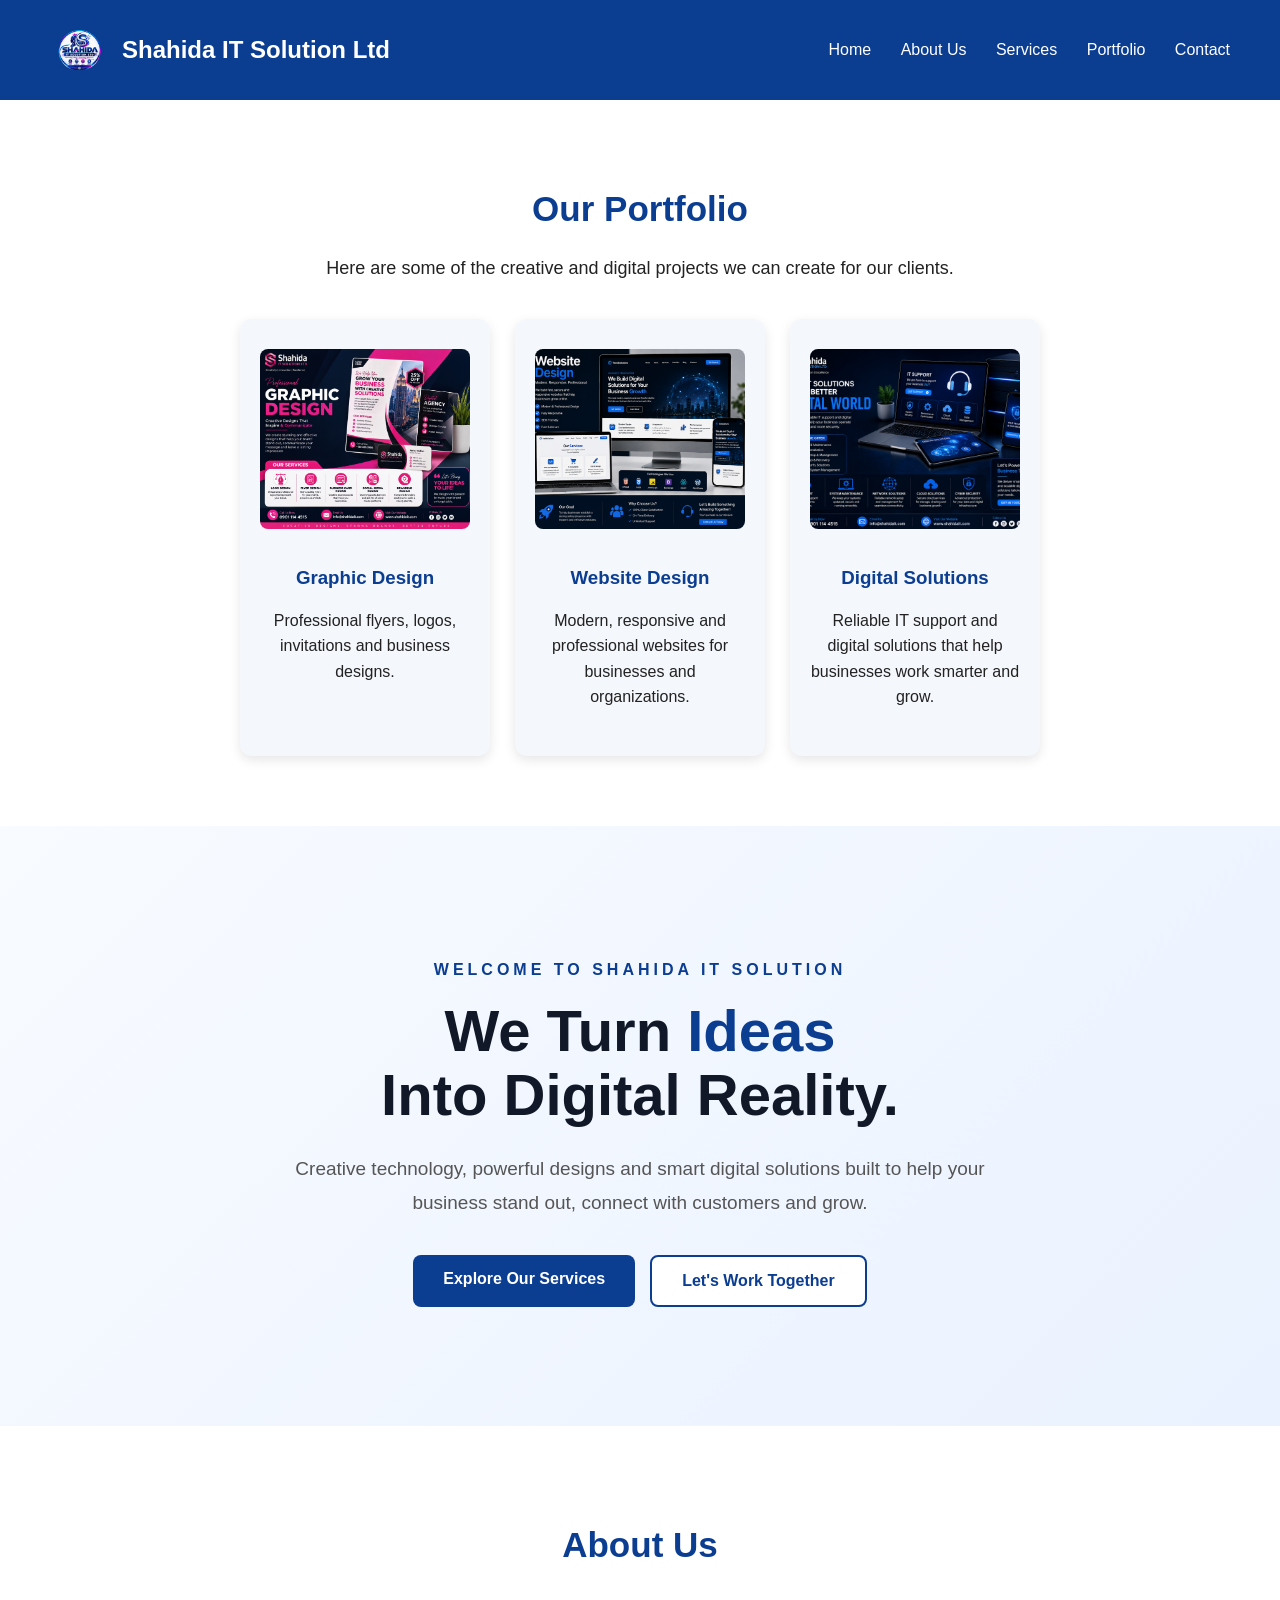
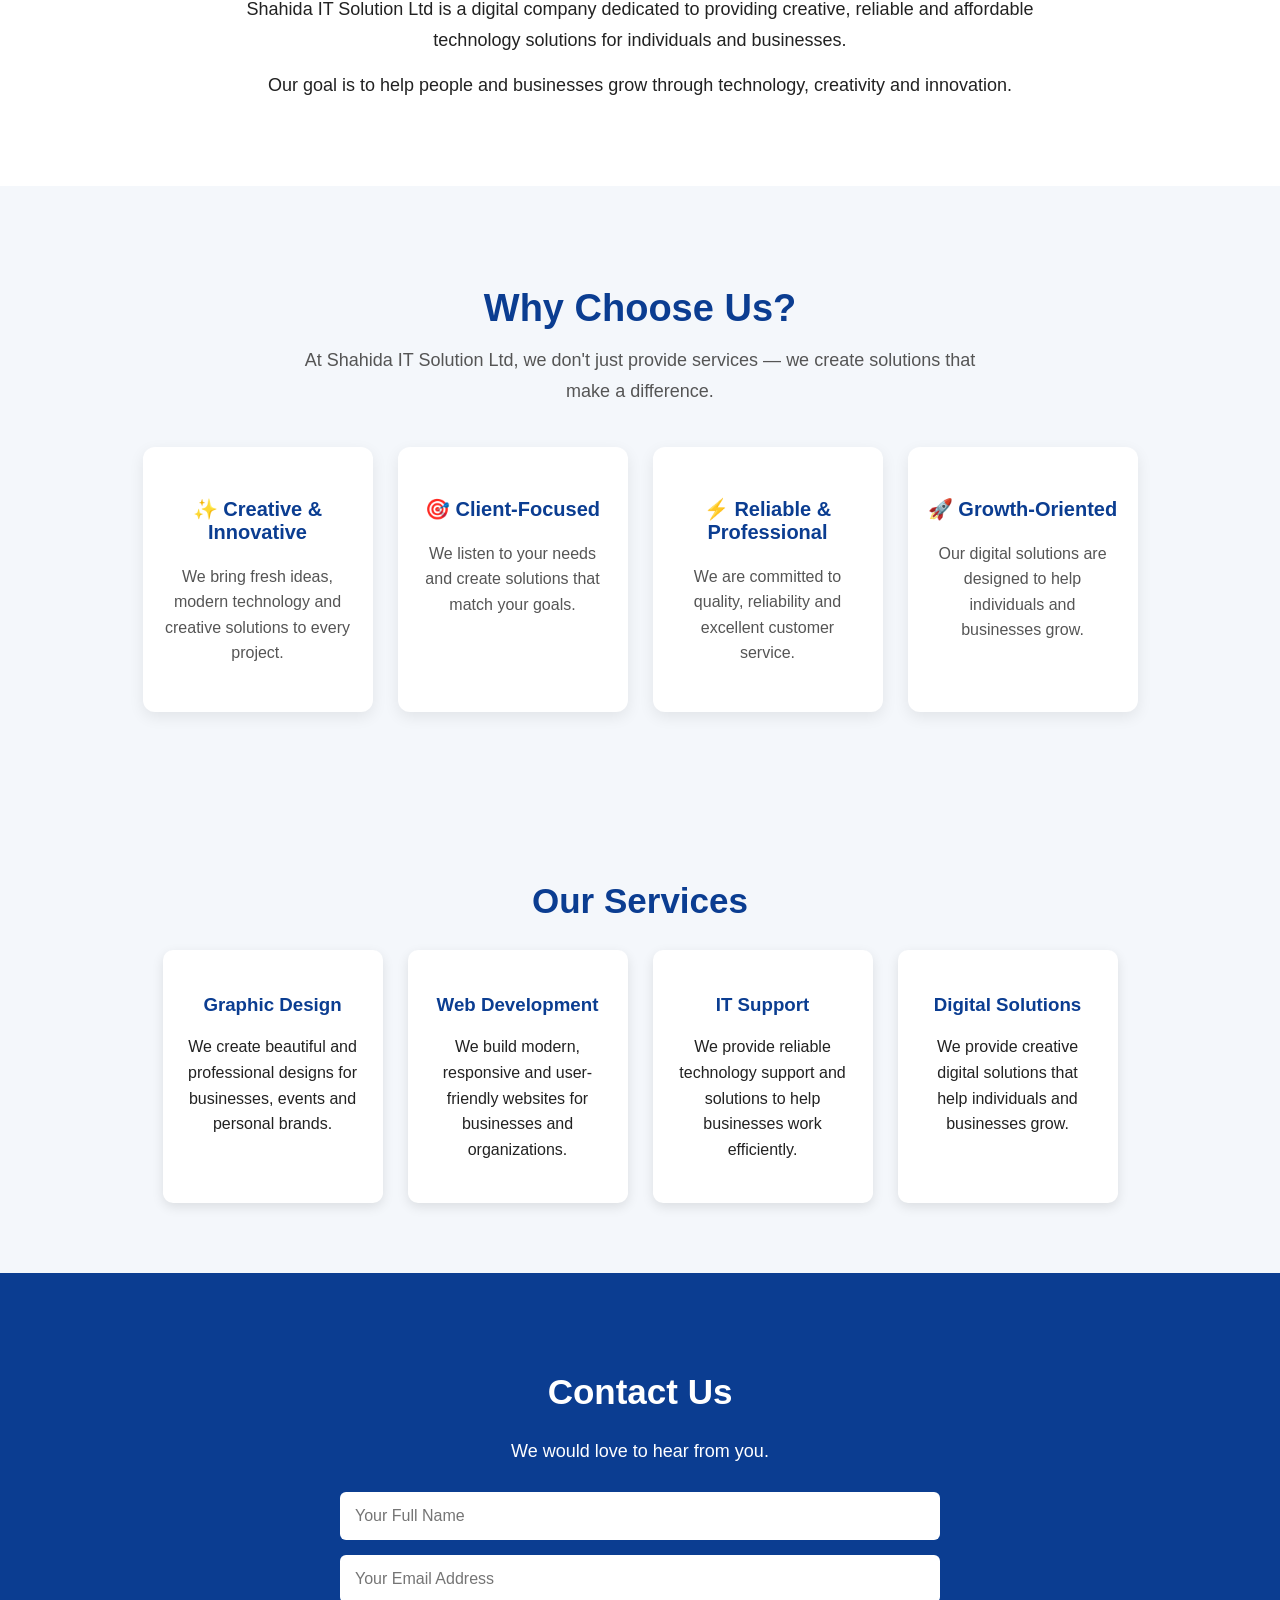
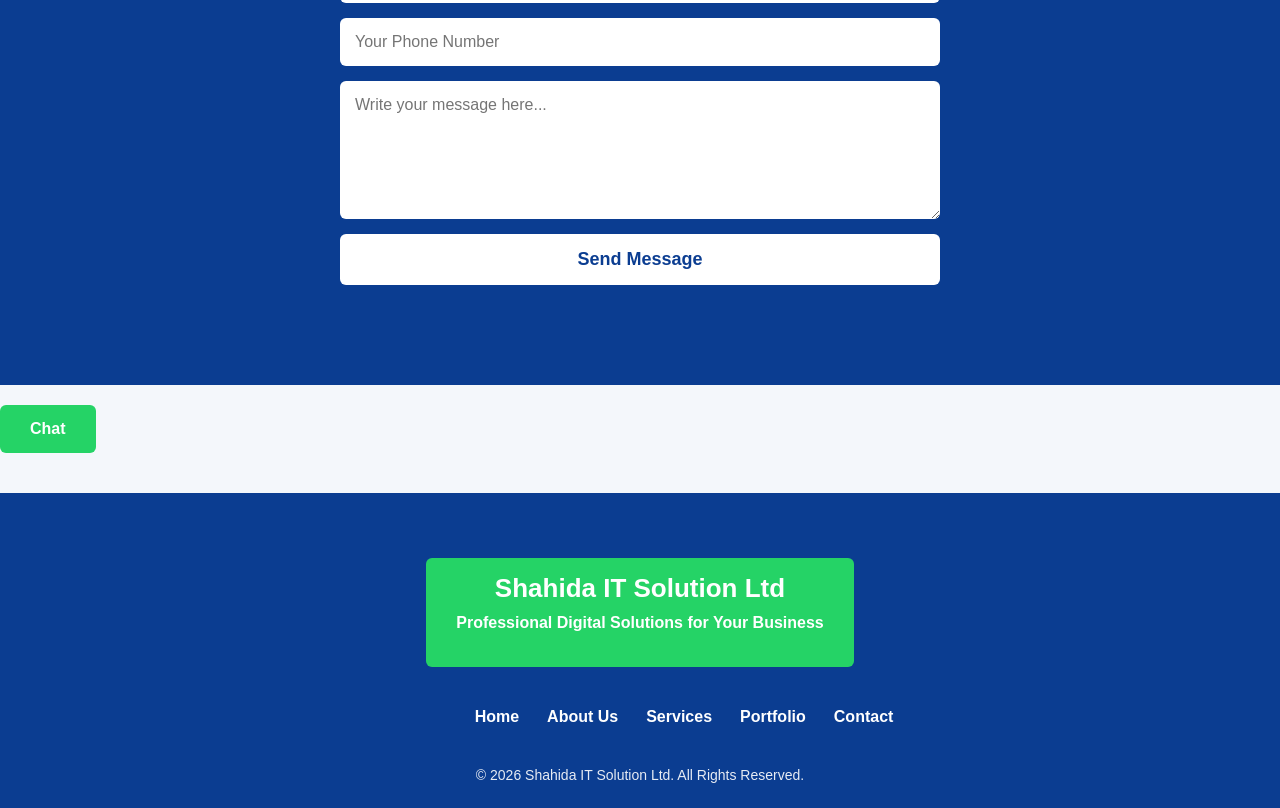
==== index.html @ b550fce8 "Add files via upload" ====
<!DOCTYPE html>
<html lang="en">

<head>
    <meta charset="UTF-8">
    <meta name="viewport" content="width=device-width, initial-scale=1.0">

    <title>Shahida IT Solution Ltd</title>
    <link rel="stylesheet" href="style.css">
</head>

<body>

    <header>

    <div class="logo-area">
        <img src="logo.png" alt="Shahida IT Solution Ltd Logo">
        <h1>Shahida IT Solution Ltd</h1>
    </div>
    </div>

<button class="menu-btn" onclick="toggleMenu()">☰</button>

</nav>

    <nav>
    <a href="#">Home</a>
    <a href="#about">About Us</a>
    <a href="#services">Services</a>
    <a href="#portfolio">Portfolio</a>
    <a href="#contact">Contact</a>
</nav>

</header>
<section class="portfolio" id="portfolio">

    <h2>Our Portfolio</h2>

    <p class="portfolio-intro">
        Here are some of the creative and digital projects
        we can create for our clients.
    </p>

    <div class="portfolio-container">

        <div class="portfolio-box">
    <img src="design1.png" alt="Shahida IT Solution Graphic Design">

    <h3>Graphic Design</h3>

    <p>
        Professional flyers, logos, invitations and
        business designs.
    </p>
</div>

        <div class="portfolio-box">
    <img src="website.png" alt="Shahida IT Solution Website Design">

    <h3>Website Design</h3>

    <p>
        Modern, responsive and professional websites
        for businesses and organizations.
    </p>
</div>

        <div class="portfolio-box">
    <img src="digital.png" alt="Shahida IT Solution Digital Solutions">

    <h3>Digital Solutions</h3>

    <p>
        Reliable IT support and digital solutions
        that help businesses work smarter and grow.
    </p>
</div>

</section>

<section class="hero">

    <div class="hero-content">

        <p class="hero-small">
            WELCOME TO SHAHIDA IT SOLUTION
        </p>

        <h2>
            We Turn <span>Ideas</span><br>
            Into Digital Reality.
        </h2>

        <p class="hero-description">
            Creative technology, powerful designs and smart digital
            solutions built to help your business stand out,
            connect with customers and grow.
        </p>

        <div class="hero-buttons">

            <a href="#services" class="hero-btn">
                Explore Our Services
            </a>

            <a href="#contact" class="hero-outline-btn">
                Let's Work Together
            </a>

        </div>

    </div>

</section>

    <section class="about" id="about">

    <h2>About Us</h2>

    <p>
        Shahida IT Solution Ltd is a digital company dedicated
        to providing creative, reliable and affordable technology
        solutions for individuals and businesses.
    </p>

    <p>
        Our goal is to help people and businesses grow through
        technology, creativity and innovation.
    </p>

</section>
    <section class="why-us">

    <h2>Why Choose Us?</h2>

    <p class="why-intro">
        At Shahida IT Solution Ltd, we don't just provide services —
        we create solutions that make a difference.
    </p>

    <div class="why-container">

        <div class="why-box">
            <h3>✨ Creative & Innovative</h3>
            <p>
                We bring fresh ideas, modern technology and
                creative solutions to every project.
            </p>
        </div>

        <div class="why-box">
            <h3>🎯 Client-Focused</h3>
            <p>
                We listen to your needs and create solutions
                that match your goals.
            </p>
        </div>

        <div class="why-box">
            <h3>⚡ Reliable & Professional</h3>
            <p>
                We are committed to quality, reliability
                and excellent customer service.
            </p>
        </div>

        <div class="why-box">
            <h3>🚀 Growth-Oriented</h3>
            <p>
                Our digital solutions are designed to help
                individuals and businesses grow.
            </p>
        </div>

    </div>

</section>

    <section class="services" id="services">

        <h2>Our Services</h2>

        <div class="service-container">

            <div class="service-box">
                <h3>Graphic Design</h3>
                <p>
                    We create beautiful and professional designs
                    for businesses, events and personal brands.
                </p>
            </div>

            <div class="service-box">
                <h3>Web Development</h3>
                <p>
                    We build modern, responsive and user-friendly
                    websites for businesses and organizations.
                </p>
            </div>

       
            <div class="service-box">
                <h3>IT Support</h3>
                <p>
                    We provide reliable technology support and
                    solutions to help businesses work efficiently.
                </p>
            </div>

             <div class="service-box">
                <h3>Digital Solutions</h3>
                <p>
                    We provide creative digital solutions that help
                    individuals and businesses grow.
                </p>
            </div>

        </div>

    </section>

    <section class="contact" id="contact">

    <h2>Contact Us</h2>

    <p>We would love to hear from you.</p>

    <form class="contact-form" onsubmit="sendToWhatsApp(event)">

        <input type="text" placeholder="Your Full Name" required>

        <input type="email" placeholder="Your Email Address" required>

        <input type="tel" placeholder="Your Phone Number">

        <textarea placeholder="Write your message here..." rows="6" required></textarea>

        <button type="submit">Send Message</button>

    </form>

</section>

<a href="https://wa.me/2349011114515"
   class="whatsapp-btn"
   target="_blank">
    Chat
    <script>
function sendToEmail(event) {
    event.preventDefault();

    const name = document.querySelector('input[type="text"]').value;
    const email = document.querySelector('input[type="email"]').value;
    const phone = document.querySelector('input[type="tel"]').value;
    const message = document.querySelector('textarea').value;

    const subject = "New Message from Shahida IT Solution Website";

    const body =
        "Name: " + name + "\n" +
        "Email: " + email + "\n" +
        "Phone: " + phone + "\n\n" +
        "Message:\n" + message;

    window.location.href =
        "mailto:aishaibrahimnasir3@gmail.com" +
        "?subject=" + encodeURIComponent(subject) +
        "&body=" + encodeURIComponent(body);
}
</script>

</script>

<script>
function sendToWhatsApp(event) {
    event.preventDefault();

    const name = document.querySelector('input[placeholder="Your Full Name"]').value;
    const email = document.querySelector('input[placeholder="Your Email Address"]').value;
    const phone = document.querySelector('input[placeholder="Your Phone Number"]').value;
    const message = document.querySelector('textarea').value;

    const whatsappNumber = "2349011144515";

    const text =
        "Hello Shahida IT Solution Ltd!%0A%0A" +
        "Name: " + encodeURIComponent(name) + "%0A" +
        "Email: " + encodeURIComponent(email) + "%0A" +
        "Phone: " + encodeURIComponent(phone) + "%0A%0A" +
        "Message: " + encodeURIComponent(message);

    window.open(
        "https://wa.me/" + whatsappNumber + "?text=" + text,
        "_blank"
    );
}
</script>
</body>
<footer class="footer">

    <h3>Shahida IT Solution Ltd</h3>

    <p>Professional Digital Solutions for Your Business</p>

    <div class="footer-links">
        <a href="#home">Home</a>
        <a href="#about">About Us</a>
        <a href="#services">Services</a>
        <a href="#portfolio">Portfolio</a>
        <a href="#contact">Contact</a>
    </div>

    <p class="copyright">
        © 2026 Shahida IT Solution Ltd. All Rights Reserved.
    </p>

</footer>

<script>
function toggleMenu() {
    const nav = document.querySelector("nav");
    nav.classList.toggle("active");
}
</script>

</body>
</html>
---- style.css ----
* {
    box-sizing: border-box;
}

body {
    margin: 0;
    font-family: Arial, sans-serif;
    background: #f4f7fb;
    color: #222;
}

/* HEADER */
header {
    background: #0b3d91;
    color: white;
    padding: 20px 50px;
    display: flex;
    justify-content: space-between;
    align-items: center;
}

header h1 {
    margin: 0;
    font-size: 26px;
}

nav a {
    color: white;
    text-decoration: none;
    margin-left: 25px;
    font-size: 16px;
}

nav a:hover {
    text-decoration: underline;
    /* STICKY NAVIGATION */
header {
    position: sticky;
    top: 0;
    z-index: 1000;
}
}

/* HOME */
.hero {
    text-align: center;
    padding: 100px 20px;
    background: white;
}

.welcome {
    color: #0b3d91;
    font-size: 18px;
    font-weight: bold;
    letter-spacing: 4px;
}
/* BEAUTIFUL HERO SECTION */

.hero {
    min-height: 600px;
    display: flex;
    align-items: center;
    justify-content: center;
    text-align: center;
    padding: 80px 20px;
    background: linear-gradient(135deg, #f8fbff, #eaf2ff);
}

.hero-content {
    max-width: 900px;
}

.hero-small {
    color: #0b3d91;
    font-size: 16px;
    font-weight: bold;
    letter-spacing: 4px;
    margin-bottom: 20px;
}

.hero h2 {
    font-size: 58px;
    line-height: 1.1;
    color: #111827;
    margin: 0 0 25px;
}

.hero h2 span {
    color: #0b3d91;
}

.hero-description {
    max-width: 720px;
    margin: 0 auto;
    font-size: 19px;
    line-height: 1.8;
    color: #555;
}

.hero-buttons {
    margin-top: 35px;
    display: flex;
    justify-content: center;
    gap: 15px;
    flex-wrap: wrap;
}

.hero-btn,
.hero-outline-btn {
    display: inline-block;
    padding: 15px 30px;
    border-radius: 8px;
    text-decoration: none;
    font-weight: bold;
    transition: 0.3s;
}

.hero-btn {
    background: #0b3d91;
    color: white;
}

.hero-btn:hover {
    transform: translateY(-3px);
}

.hero-outline-btn {
    border: 2px solid #0b3d91;
    color: #0b3d91;
    background: white;
}

.hero-outline-btn:hover {
    background: #0b3d91;
    color: white;
}

/* ABOUT */
.about {
    background: white;
    text-align: center;
    padding: 70px 20px;
}

.about h2,
.services h2,
.contact h2 {
    color: #0b3d91;
    font-size: 35px;
}

.about p {
    max-width: 800px;
    margin: 15px auto;
    font-size: 18px;
    line-height: 1.7;
}

/* SERVICES */
.services {
    text-align: center;
    padding: 70px 20px;
}

.service-container {
    display: flex;
    justify-content: center;
    gap: 25px;
    flex-wrap: wrap;
}

.service-box {
    background: white;
    width: 220px;
    padding: 25px;
    border-radius: 10px;
    box-shadow: 0 4px 12px rgba(0, 0, 0, 0.1);
}

.service-box h3 {
    color: #0b3d91;
}

.service-box p {
    line-height: 1.6;
}

/* CONTACT */
.contact {
    text-align: center;
    padding: 70px 20px;
    background: #0b3d91;
    color: white;
}

.contact h2 {
    color: white;
}

.contact p {
    font-size: 18px;
}

.whatsapp-btn {
    display: inline-block;
    align-self: flex-start;
    width: fit-content;
    height: auto;
    margin-top: 20px;
    padding: 15px 30px;
    background: #25D366;
    color: white;
    text-decoration: none;
    border-radius: 6px;
    font-weight: bold;
}


/* MOBILE */
@media (max-width: 768px) {

    header {
        padding: 20px;
    }

    nav a {
        font-size: 14px;
    }

    .hero {
        padding: 60px 20px;
    }

    .hero h2 {
        font-size: 38px;
    }

    .hero-description {
        font-size: 16px;
    }

    .hero {
        min-height: 500px;
    }
@media (max-width: 768px) {
    }

    @media (max-width: 768px) {

    header {
        padding: 20px;
        flex-direction: column;
        text-align: center;
    }
    }

    header h1 {
        margin-bottom: 20px;
    }

    nav a {
        display: inline-block;
        margin: 5px;
        font-size: 14px;
    }

    .hero {
        padding: 60px 20px;
    }

    .hero h2 {
        font-size: 32px;
    }

    .hero p {
        font-size: 17px;
    }

    .service-container {
        flex-direction: column;
        align-items: center;
    }

    .service-box {
        width: 80%;
    }
}
.logo-area {
    display: flex;
    align-items: center;
    gap: 12px;
}

.logo-area img {
    width: 60px;
    height: 60px;
    object-fit: contain;
}

.logo-area h1 {
    font-size: 24px;
}
/* PORTFOLIO */

.portfolio {
    text-align: center;
    padding: 70px 20px;
    background: white;
}

.portfolio h2 {
    color: #0b3d91;
    font-size: 35px;
}

.portfolio-intro {
    font-size: 18px;
    margin-bottom: 40px;
}

.portfolio-container {
    display: flex;
    justify-content: center;
    gap: 25px;
    flex-wrap: wrap;
}

.portfolio-box {
    width: 250px;
    padding: 30px 20px;
    background: #f4f7fb;
    border-radius: 12px;
    box-shadow: 0 4px 12px rgba(0, 0, 0, 0.1);
}

.portfolio-box h3 {
    color: #0b3d91;
}

.portfolio-box p {
    line-height: 1.6;
}
portfolio-box img {
    width: 100%;
    height: 180px;
    object-fit: cover;
    border-radius: 8px;
    margin-bottom: 15px;
}
.portfolio-box img {
    width: 100%;
    height: 180px;
    object-fit: cover;
    border-radius: 8px;
    margin-bottom: 15px;
}
/* CONTACT FORM */

.contact-form {
    max-width: 600px;
    margin: 30px auto;
    display: flex;
    flex-direction: column;
    gap: 15px;
}

.contact-form input,
.contact-form textarea {
    width: 100%;
    padding: 15px;
    border: none;
    border-radius: 6px;
    font-size: 16px;
    font-family: Arial, sans-serif;
    box-sizing: border-box;
}

.contact-form textarea {
    resize: vertical;
}

.contact-form input:focus,
.contact-form textarea:focus {
    outline: 3px solid #25D366;
}

.contact-form button {
    padding: 15px;
    border: none;
    border-radius: 6px;
    background: white;
    color: #0b3d91;
    font-size: 18px;
    font-weight: bold;
    cursor: pointer;
}

.contact-form button:hover {
    background: #25D366;
    color: white;
}
/* WHY CHOOSE US */

.why-us {
    padding: 70px 20px;
    text-align: center;
    background: #f4f7fb;
}

.why-us h2 {
    font-size: 38px;
    color: #0b3d91;
    margin-bottom: 15px;
}

.why-intro {
    max-width: 700px;
    margin: 0 auto 40px;
    font-size: 18px;
    line-height: 1.7;
    color: #555;
}

.why-container {
    display: flex;
    justify-content: center;
    gap: 25px;
    flex-wrap: wrap;
}

.why-box {
    width: 230px;
    padding: 30px 20px;
    background: white;
    border-radius: 12px;
    box-shadow: 0 5px 15px rgba(0, 0, 0, 0.08);
}

.why-box h3 {
    color: #0b3d91;
    font-size: 20px;
}

.why-box p {
    line-height: 1.6;
    color: #555;
}
.footer {
    background: #0b3d91;
    color: white;
    text-align: center;
    padding: 45px 20px 25px;
    margin-top: 40px;
    width: 100%;
    box-sizing: border-box;
}

.footer h3 {
    background: transparent !important;
    color: white;
    font-size: 26px;
    margin: 0 0 10px;
    padding: 0;
}

.footer p {
    background: transparent !important;
    color: white;
    font-size: 16px;
    margin: 0 0 20px;
    padding: 0;
}

.footer-links {
    display: flex;
    justify-content: center;
    align-items: center;
    gap: 28px;
    flex-wrap: wrap;
    margin: 25px 0;
}

.footer-links a {
    background: transparent !important;
    color: white;
    text-decoration: none;
    font-weight: bold;
}

.footer-links a:hover {
    color: #25d366;
}

.footer .copyright {
    background: transparent !important;
    font-size: 14px;
    margin: 25px 0 0;
    opacity: 0.9;
}
/* SMOOTH SCROLLING */
html {
    scroll-behavior: smooth;
}
header {
    position: fixed !important;
    top: 0 !important;
    left: 0 !important;
    width: 100% !important;
    z-index: 9999 !important;
    box-sizing: border-box;
}
body {
    padding-top: 90px;
}
.menu-btn {
    display: none;
    background: transparent;
    border: none;
    color: white;
    font-size: 30px;
    cursor: pointer;
}
/* MOBILE NAVIGATION */
@media (max-width: 768px) {

    .menu-btn {
        display: block;
    }

    nav {
        display: none;
        flex-direction: column;
        width: 100%;
        text-align: center;
    }

    nav.active {
        display: flex;
    }

    header {
        flex-wrap: wrap;
    }

    nav a {
        margin: 10px 0;
    }
}
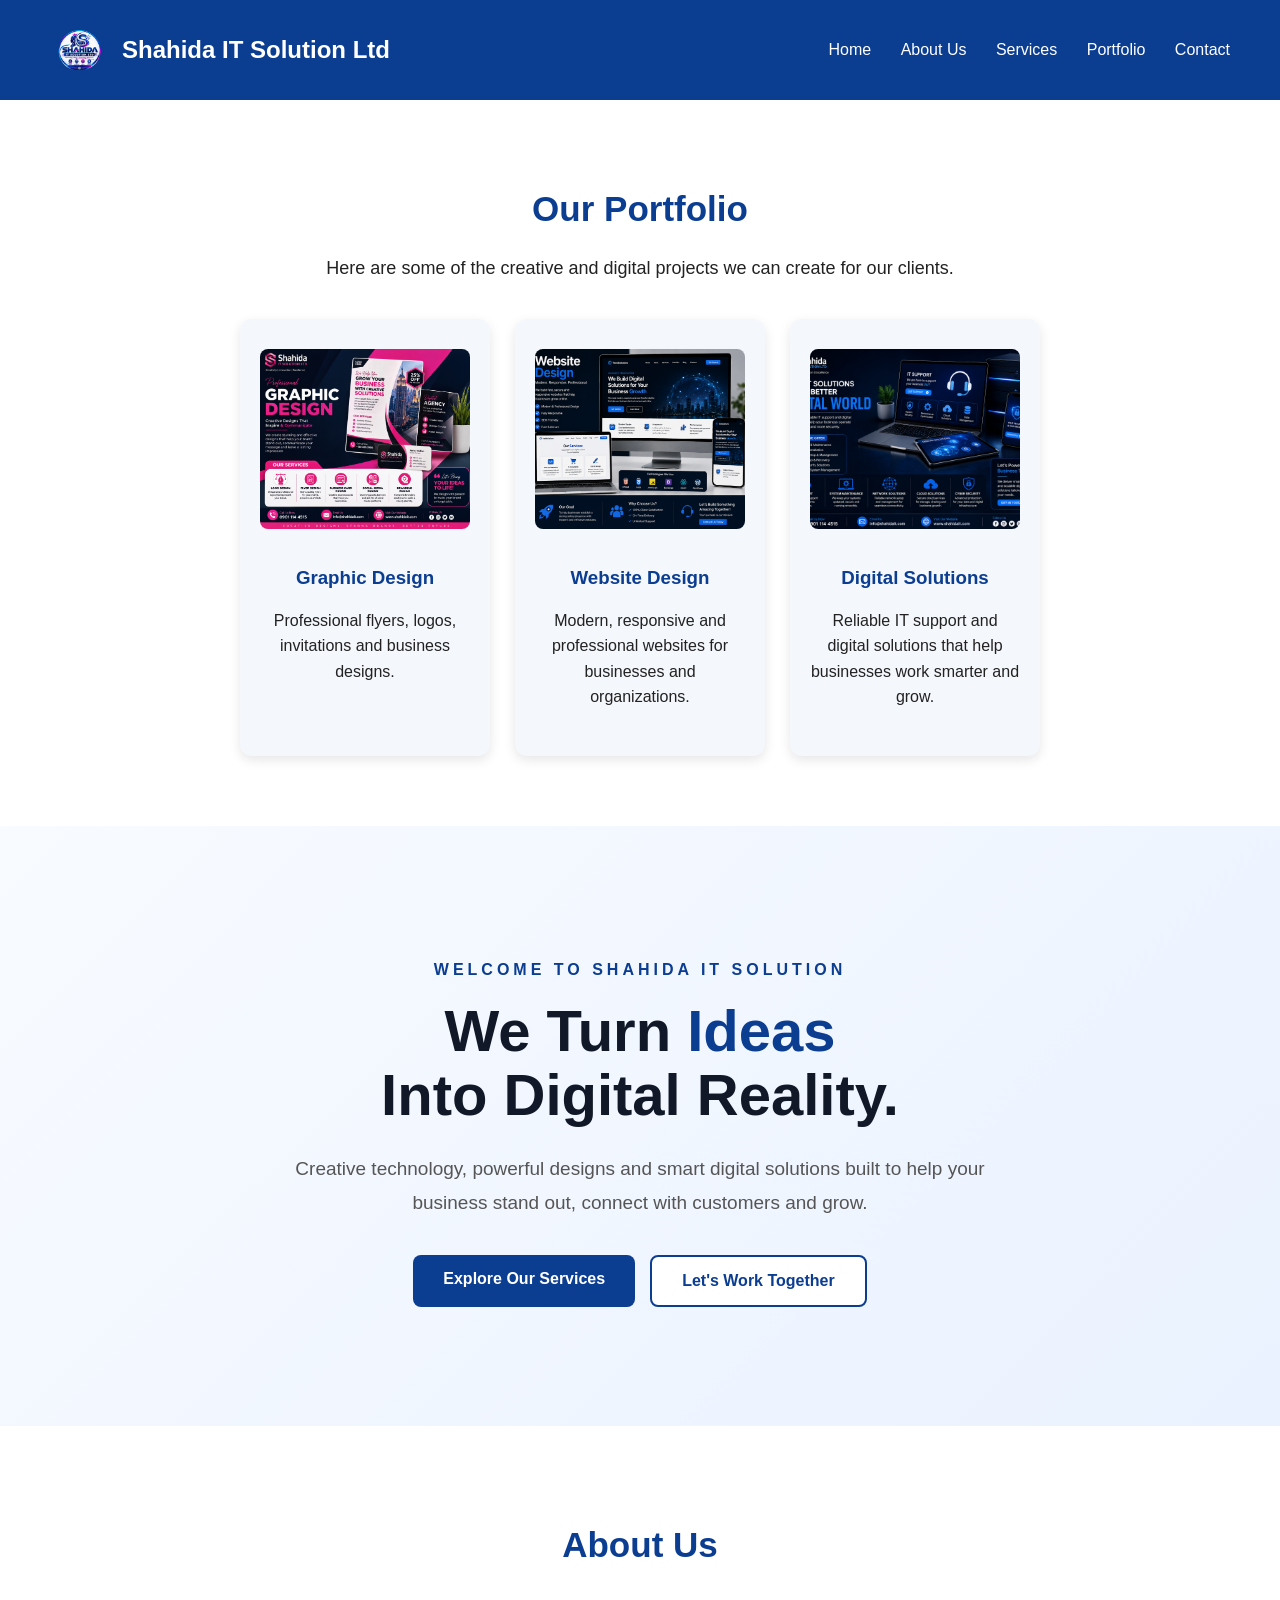
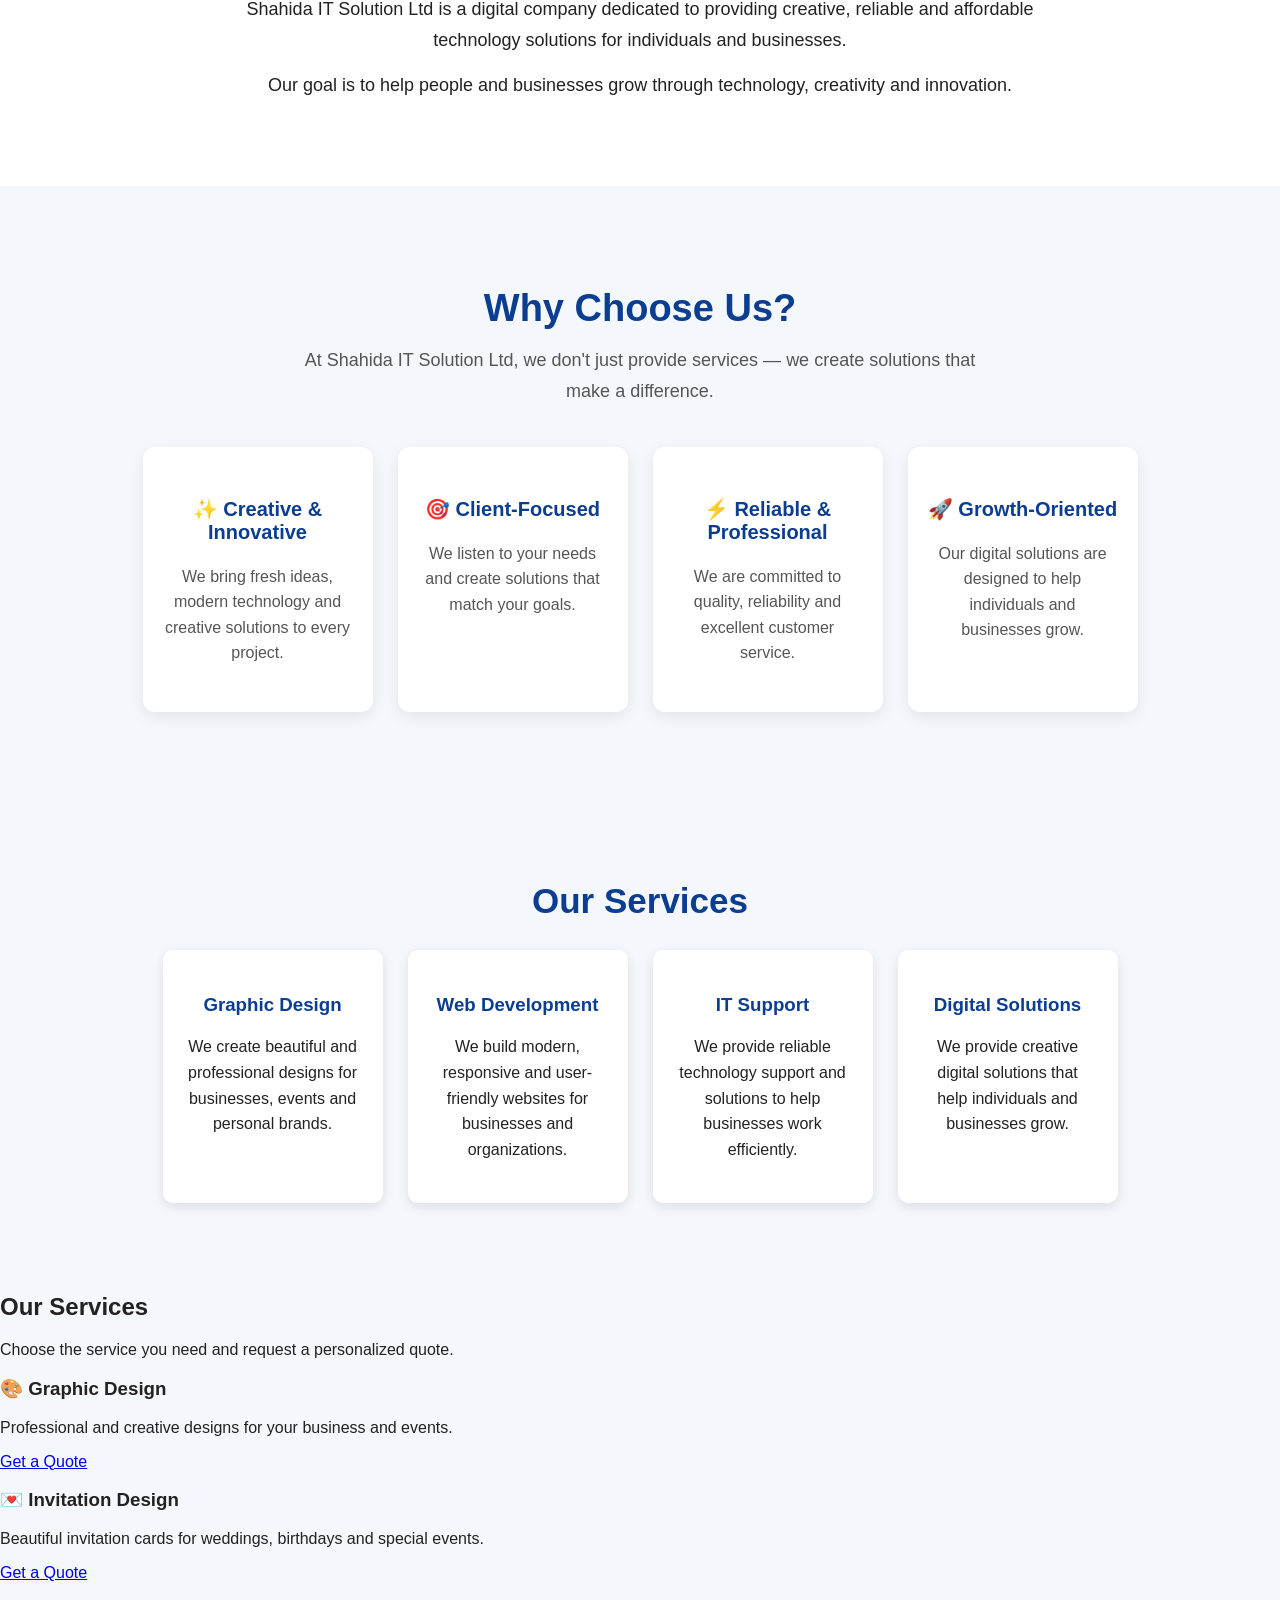
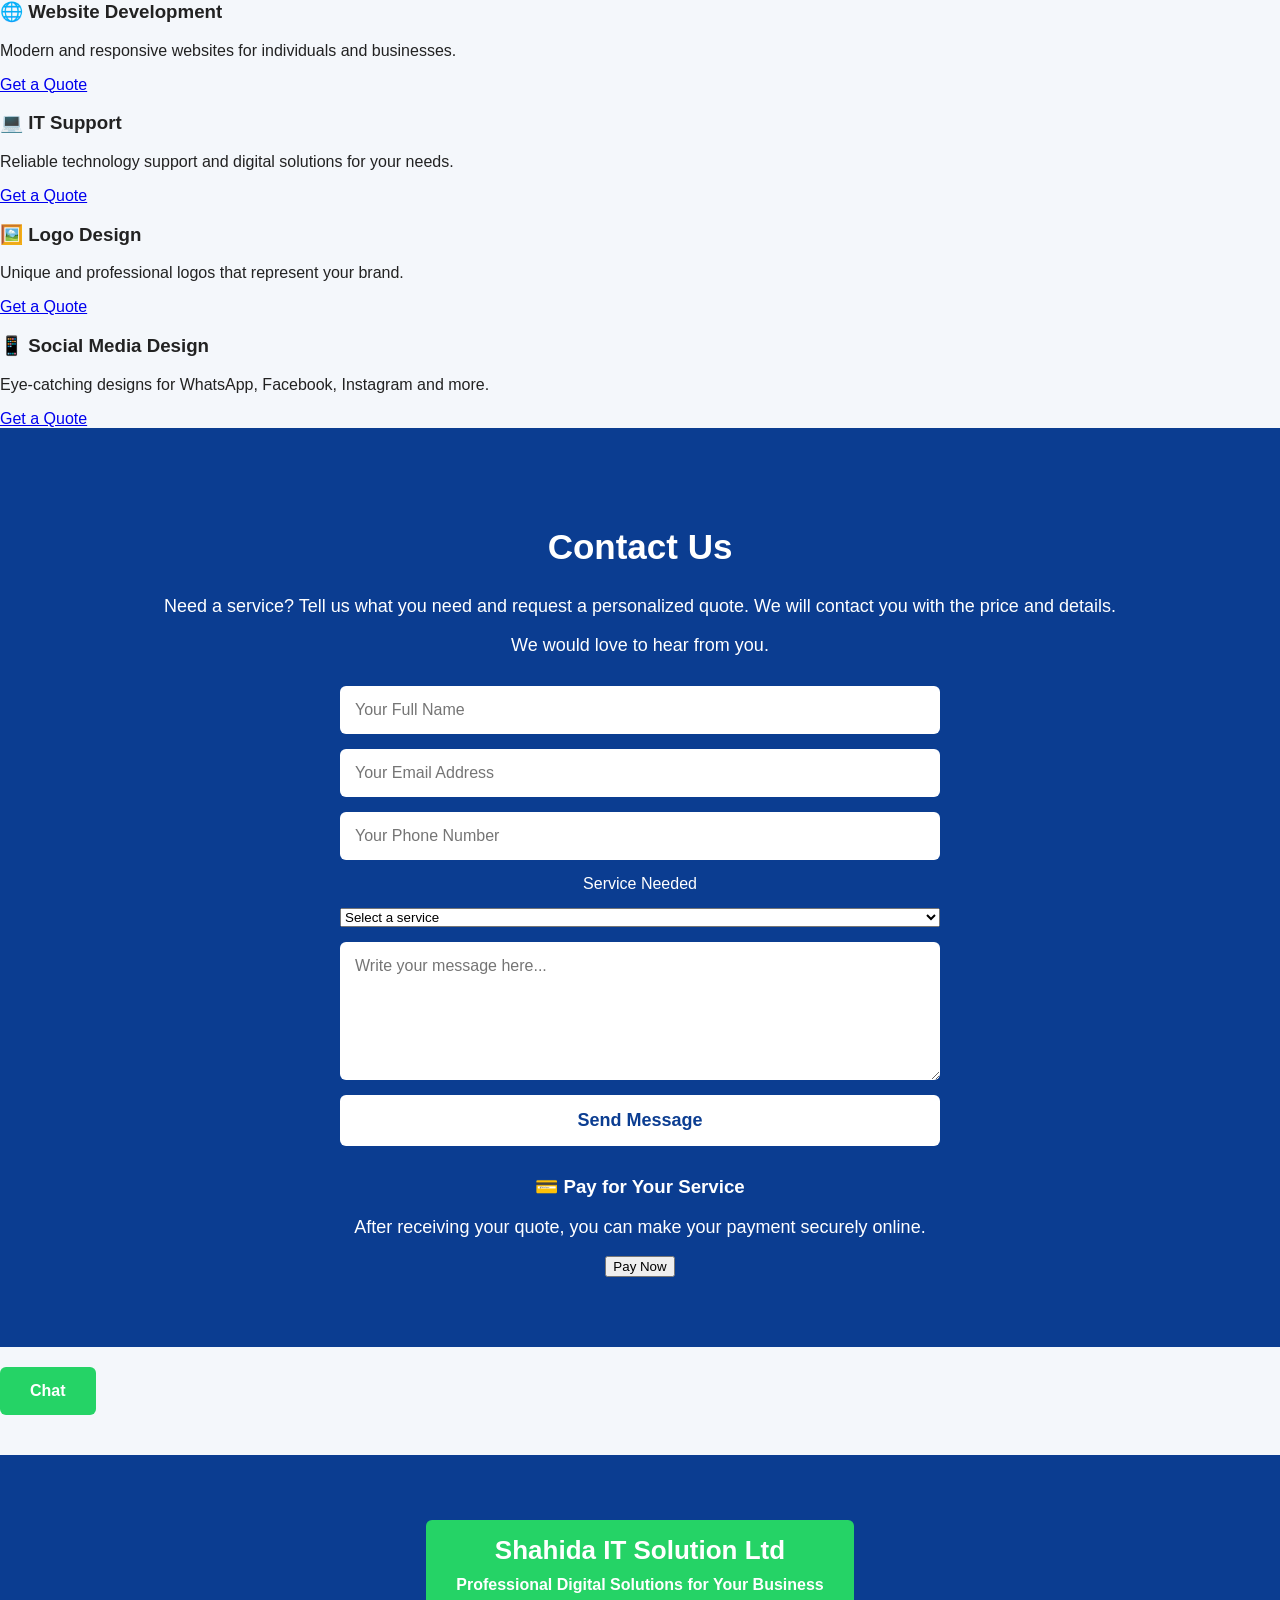
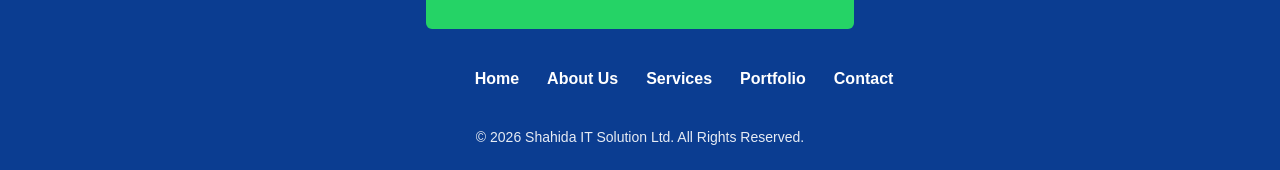
==== commit 01954e13: "Add files via upload" ====
--- a/index.html
+++ b/index.html
@@ -8,6 +8,7 @@
     <title>Shahida IT Solution Ltd</title>
     <link rel="stylesheet" href="style.css">
 </head>
+<meta name="google-site-verification" content="WlHNg7ALVAjF-YSCBhE2Zn_65LP13KnkSOHv4QoGdGQ" />
 
 <body>
 
@@ -218,10 +219,61 @@
         </div>
 
     </section>
+    <section class="pricing" id="pricing">
+    <h2>Our Services</h2>
+
+    <p class="pricing-intro">
+        Choose the service you need and request a personalized quote.
+    </p>
+
+    <div class="service-cards">
+
+        <div class="service-card">
+            <h3>🎨 Graphic Design</h3>
+            <p>Professional and creative designs for your business and events.</p>
+            <a href="#contact" class="quote-btn" onclick="selectService('Graphic Design')">Get a Quote</a>
+        </div>
+
+        <div class="service-card">
+            <h3>💌 Invitation Design</h3>
+            <p>Beautiful invitation cards for weddings, birthdays and special events.</p>
+            <a href="#contact" class="quote-btn" onclick="selectService('Invitation Design')">Get a Quote</a>
+        </div>
+
+        <div class="service-card">
+            <h3>🌐 Website Development</h3>
+            <p>Modern and responsive websites for individuals and businesses.</p>
+            <a href="#contact" class="quote-btn" onclick="selectService('Website Development')">Get a Quote</a>
+        </div>
+
+        <div class="service-card">
+            <h3>💻 IT Support</h3>
+            <p>Reliable technology support and digital solutions for your needs.</p>
+            <a href="#contact" class="quote-btn" onclick="selectService('IT Support')">Get a Quote</a>
+        </div>
+
+        <div class="service-card">
+            <h3>🖼️ Logo Design</h3>
+            <p>Unique and professional logos that represent your brand.</p>
+            <a href="#contact" class="quote-btn" onclick="selectService('Logo Design')">Get a Quote</a>
+        </div>
+
+        <div class="service-card">
+            <h3>📱 Social Media Design</h3>
+            <p>Eye-catching designs for WhatsApp, Facebook, Instagram and more.</p>
+            <a href="#contact" class="quote-btn" onclick="selectService('Social Media Design')">Get a Quote</a>
+        </div>
+
+    </div>
+</section>
 
     <section class="contact" id="contact">
 
     <h2>Contact Us</h2>
+    <p class="contact-intro">
+    Need a service? Tell us what you need and request a personalized quote.
+    We will contact you with the price and details.
+</p>
 
     <p>We would love to hear from you.</p>
 
@@ -232,12 +284,29 @@
         <input type="email" placeholder="Your Email Address" required>
 
         <input type="tel" placeholder="Your Phone Number">
+        <label for="service">Service Needed</label>
+
+<select id="service" name="service" required>
+    <option value="">Select a service</option>
+    <option value="Graphic Design">Graphic Design</option>
+    <option value="Invitation Design">Invitation Design</option>
+    <option value="Website Development">Website Development</option>
+    <option value="IT Support">IT Support</option>
+    <option value="Logo Design">Logo Design</option>
+    <option value="Social Media Design">Social Media Design</option>
+</select>
 
         <textarea placeholder="Write your message here..." rows="6" required></textarea>
 
         <button type="submit">Send Message</button>
 
     </form>
+    <div class="payment-box">
+    <h3>💳 Pay for Your Service</h3>
+    <p>After receiving your quote, you can make your payment securely online.</p>
+    <button type="button" id="paystack-button">Pay Now</button>
+</div>
+
 
 </section>
 
@@ -246,54 +315,7 @@
    target="_blank">
     Chat
     <script>
-function sendToEmail(event) {
-    event.preventDefault();
-
-    const name = document.querySelector('input[type="text"]').value;
-    const email = document.querySelector('input[type="email"]').value;
-    const phone = document.querySelector('input[type="tel"]').value;
-    const message = document.querySelector('textarea').value;
-
-    const subject = "New Message from Shahida IT Solution Website";
-
-    const body =
-        "Name: " + name + "\n" +
-        "Email: " + email + "\n" +
-        "Phone: " + phone + "\n\n" +
-        "Message:\n" + message;
-
-    window.location.href =
-        "mailto:aishaibrahimnasir3@gmail.com" +
-        "?subject=" + encodeURIComponent(subject) +
-        "&body=" + encodeURIComponent(body);
-}
-</script>
-
-</script>
-
-<script>
-function sendToWhatsApp(event) {
-    event.preventDefault();
-
-    const name = document.querySelector('input[placeholder="Your Full Name"]').value;
-    const email = document.querySelector('input[placeholder="Your Email Address"]').value;
-    const phone = document.querySelector('input[placeholder="Your Phone Number"]').value;
-    const message = document.querySelector('textarea').value;
-
-    const whatsappNumber = "2349011144515";
-
-    const text =
-        "Hello Shahida IT Solution Ltd!%0A%0A" +
-        "Name: " + encodeURIComponent(name) + "%0A" +
-        "Email: " + encodeURIComponent(email) + "%0A" +
-        "Phone: " + encodeURIComponent(phone) + "%0A%0A" +
-        "Message: " + encodeURIComponent(message);
-
-    window.open(
-        "https://wa.me/" + whatsappNumber + "?text=" + text,
-        "_blank"
-    );
-}
+
 </script>
 </body>
 <footer class="footer">
@@ -322,8 +344,12 @@
     nav.classList.toggle("active");
 }
 </script>
-
+<script src="script.js"></script>
 </body>
 </html>
+<script src="https://js.paystack.co/v2/inline.js"></script>
+<script src="script.js"></script>
+</body>
+</html>
 
     
